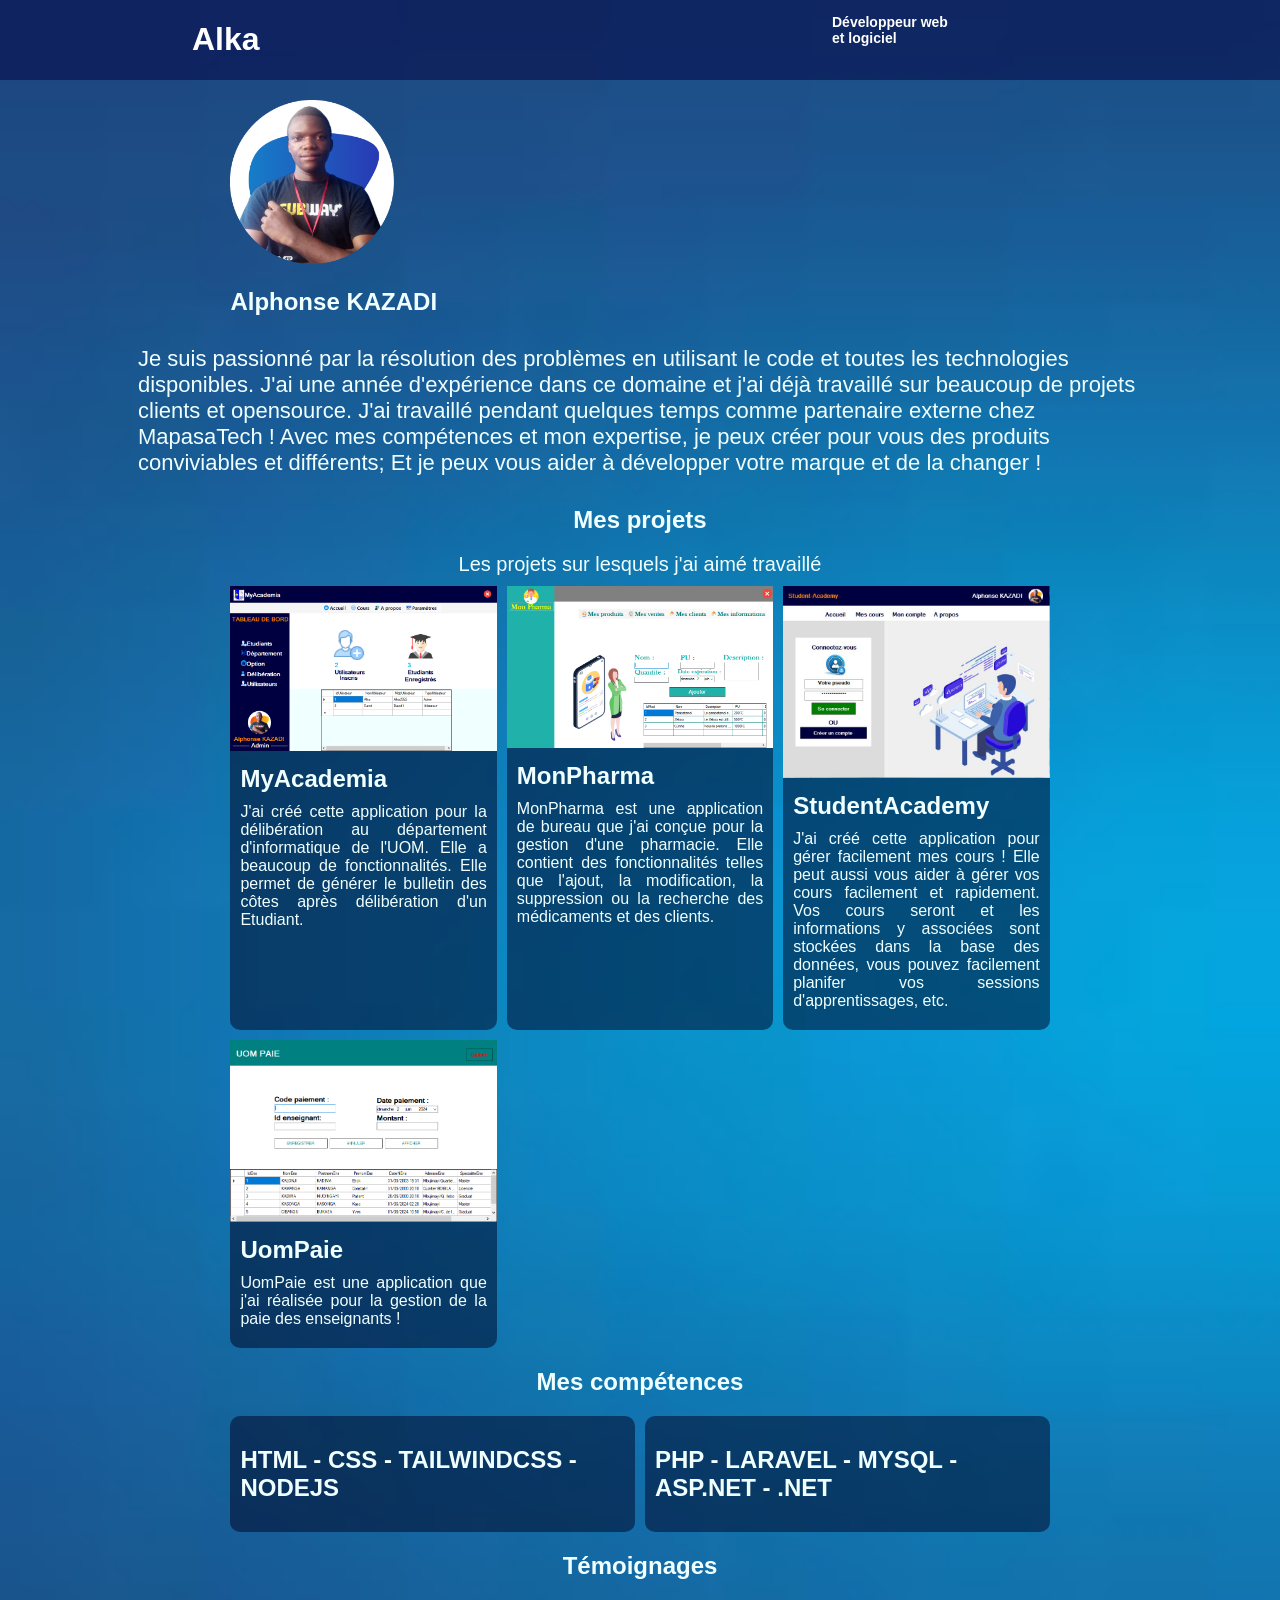
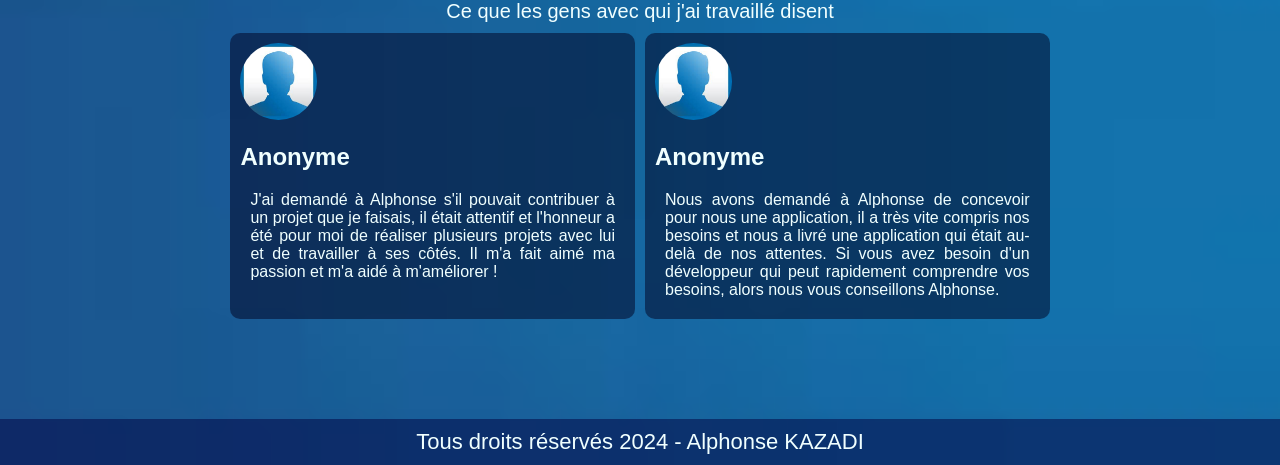
==== index.html @ d6b402c0 "Update index.html" ====
<!DOCTYPE html>
<html lang="en">
<head>
    <meta charset="UTF-8">
    <meta name="viewport" content="width=device-width, initial-scale=1.0">
    <title>Alphonse KAZADI - Développeur web</title>
    <link rel="stylesheet" href="src/Styles/style.css">
    <link rel="favicon" href="src/Img/Alphonse.png">
</head>
<body>
    <header>
        <h1>Alka</h1>
        <h3>Développeur web 
        </br>
        et logiciel</h3>            
    </header>
    <div class="main">
        <div>
            <img src="src/Img/alka.png" alt="My picture">
            <h2>Alphonse KAZADI</h2>
        </div>
    </div>
    <div class="intro">
        <p>Je suis passionné par la résolution des problèmes en utilisant le code et toutes les technologies disponibles.
            J'ai une année d'expérience dans ce domaine et j'ai déjà travaillé sur beaucoup de projets clients et opensource. J'ai travaillé pendant quelques temps comme partenaire externe chez MapasaTech !
            Avec mes compétences et mon expertise, je peux créer pour vous des produits conviviables et différents; Et je peux vous aider à développer votre marque et de la changer !
        </p>
    </div>

    <div class="pro1">
        <div>
            <h2>Mes projets</h2>
            <p>Les projets sur lesquels j'ai aimé travaillé</p>
        </div>
    </div>
    <div class="proj">
        <div class="box box1">
            <img src="src/Img/MyScreen1.png" alt="MyAcademia">
            <h2>MyAcademia</h2>
            <p>J'ai créé cette application pour la délibération au département d'informatique de l'UOM.
                Elle a beaucoup de fonctionnalités. Elle permet de générer le bulletin des côtes après délibération d'un Etudiant.
            </p>
        </div>
        <div class="box box1">
            <img src="src/Img/pharma.png" alt="MyAcademia">
            <h2>MonPharma</h2>
            <p>MonPharma est une application de bureau que j'ai conçue pour la gestion d'une pharmacie. Elle contient des fonctionnalités 
            telles que l'ajout, la modification, la suppression ou la recherche des médicaments et des clients.</p>
        </div>
        <div class="box box1">
            <img src="src/Img/st3.jpg" alt="Student Academy">
            <h2>StudentAcademy</h2>
            <p>J'ai créé cette application pour gérer facilement mes cours ! Elle peut aussi vous aider à gérer vos cours facilement et rapidement.
                Vos cours seront et les informations y associées sont stockées dans la base des données, vous pouvez facilement planifer vos sessions d'apprentissages, etc.
            </p>
        </div>
        <div class="box box1">
            <img src="src/Img/H1.png" alt="Uom Paie">
            <h2>UomPaie</h2>
            <p>UomPaie est une application que j'ai réalisée pour la gestion de la paie des enseignants !</p>
        </div>
    </div>
    <div class="pro1">
        <div>
            <h2>Mes compétences</h2>
        </div>
    </div>
    <div class="proj">
        <div class="box">
            <h2>HTML - CSS - TAILWINDCSS - NODEJS</h2>
        </div>
        <div class="box">
            <h2>PHP - LARAVEL - MYSQL - ASP.NET - .NET</h2>
        </div>
    </div>
    <div class="pro1">
        <div>
            <h2>Témoignages</h2>
            <p>Ce que les gens avec qui j'ai travaillé disent</p>
        </div>
    </div>
    <div class="proj tem">
        <div class="box">
            <img src="src/Img/photoIcon.jpg" alt="User">
            <h2>Anonyme</h2>
            <p>J'ai demandé à Alphonse s'il pouvait contribuer à un projet que  je faisais, il était attentif
                et l'honneur a été pour moi de réaliser plusieurs projets avec lui et de travailler à ses côtés.
                Il m'a fait aimé ma passion et m'a aidé à m'améliorer !
            </p>
        </div>
        <div class="box">
            <img src="src/Img/photoIcon.jpg" alt="User">
            <h2>Anonyme</h2>
            <p>Nous avons demandé à Alphonse de concevoir pour nous une application, il a très vite compris nos besoins
                et nous a livré une application qui était au-delà de nos attentes. Si vous avez besoin d'un développeur qui peut
                rapidement comprendre vos besoins, alors nous vous conseillons Alphonse.
            </p>
        </div>
    </div>
    <div class="foot">
        <p>Tous droits réservés 2024 - Alphonse KAZADI </p>
    </div>
</body>
</html>
---- src/Styles/style.css ----
*{
    font-family: Roboto, sans-serif;
}
body{
    margin: 0;
    padding: 0;
    background-image: url('../Img/bg.jpeg');
    background-repeat: no-repeat;
    background-size: cover;
    color: azure;
    font-family: Roboto, sans-serif;
}
img{
    width: 50%;
}
header{
    background-color: rgba(0,0,64,0.5);
    display: grid;
    grid-template-columns: repeat(auto-fit,minmax(100px,1fr));
    padding: 0 18% 0 15%;
    color: white;
    position: fixed;
    overflow: hidden;
    width: 100%;
    top: 0;
}
header h3{
    font-size: 14px;
}
.main{
    margin-top: 100px;
    display: grid;
    grid-template-columns: repeat(auto-fit,minmax(200px,1fr));
    padding: 0 18% 0 18%;
}
.main div img{
    width: 20%;
}
.main div p{
    font-size: 24px;
    color: white;
}
.intro{
    display: grid;
    grid-template-columns: repeat(auto-fit,minmax(200px,1fr));
    padding: 0 10% 0 10%;
}
.intro p{
    font-size: 22px;
    text-align: left;
}
.pro1{
    display: grid;
    grid-template-columns: repeat(auto-fit,minmax(200px,1fr));
    padding: 0 18% 0 18%;
}
.pro1 div{
    text-align: center;
}
.pro1 div p{
    font-size: 20px;
    text-align: center;
}
.proj{
    display: grid;
    grid-template-columns: repeat(auto-fit,minmax(200px,1fr));
    padding: 0 18% 0 18%; 
    gap: 10px;
}
.proj .box{
    padding: 10px;
    border-radius: 10px;
    background-color: rgba(0,0,32,0.5);
}
.proj .box1{
    padding-left: 0;
    padding-top: 0;
    padding-right: 0;
}
.proj .box1 h2, p{
    margin: 10px;
    text-align: justify;
}
.proj .box img{
    width: 100%;
    margin-top: 0;
}
.proj .box:hover{
    background-color: rgba(0,0, 1,0.15);
}
.tem .box img{
    width: 20%;
    border-radius: 50%;
}
.foot{
    display: grid;
    grid-template-columns: repeat(auto-fit,minmax(200px,1fr));
    padding: 0 18% 0 18%;
    text-align: center;  
    background-color: rgba(0,0,64,0.5); 
    margin-top: 100px;
}
.foot p{
    text-align: center;
    font-size: 22px;
}
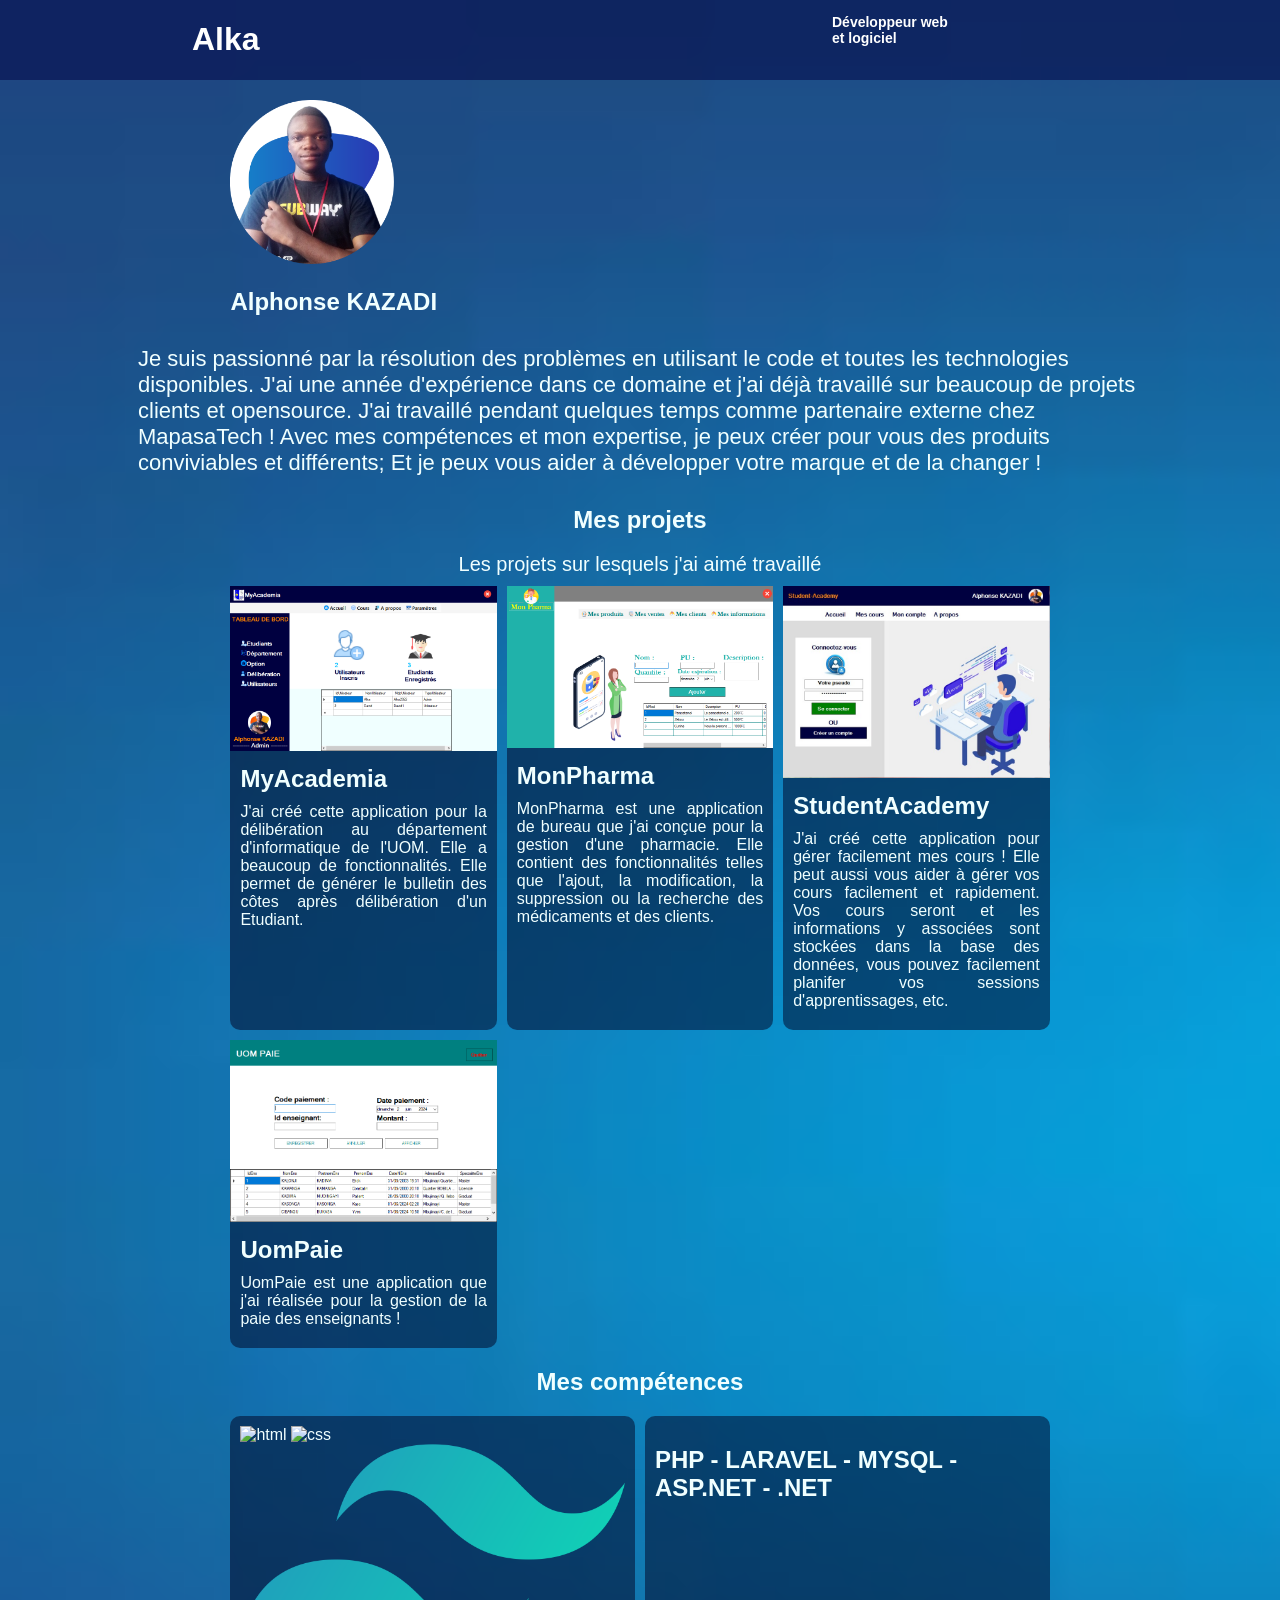
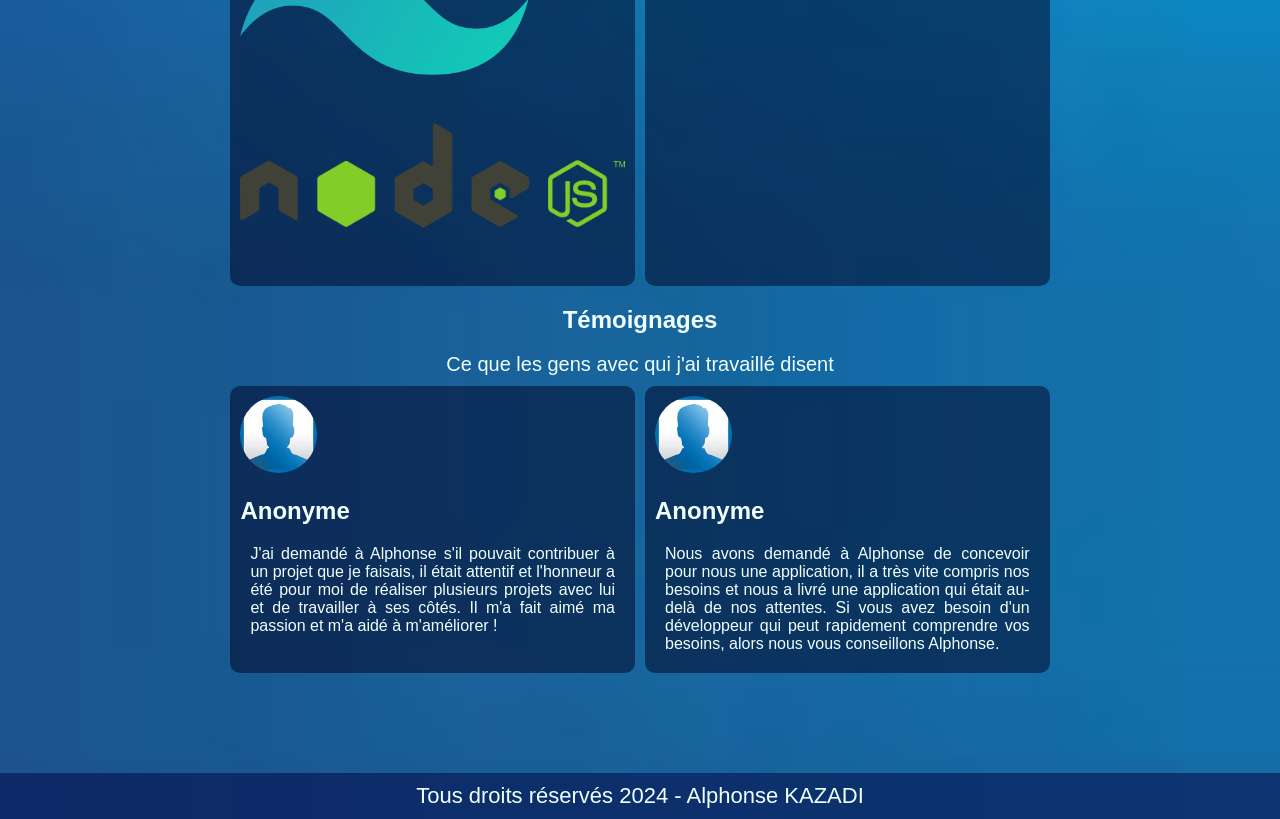
==== commit d6a3c6d7: "Update index.html" ====
--- a/index.html
+++ b/index.html
@@ -67,7 +67,11 @@
     </div>
     <div class="proj">
         <div class="box">
-            <h2>HTML - CSS - TAILWINDCSS - NODEJS</h2>
+            
+            <img src="src/Img/html/.png" alt="html" width="10%">
+            <img src="src/Img/css.png" alt="css" width="10%">
+            <img src="src/Img/tailwindcss.png" alt="tailwindcss" width="10%">
+            <img src="src/Img/nodejs.png" alt="nodejs" width="10%">
         </div>
         <div class="box">
             <h2>PHP - LARAVEL - MYSQL - ASP.NET - .NET</h2>
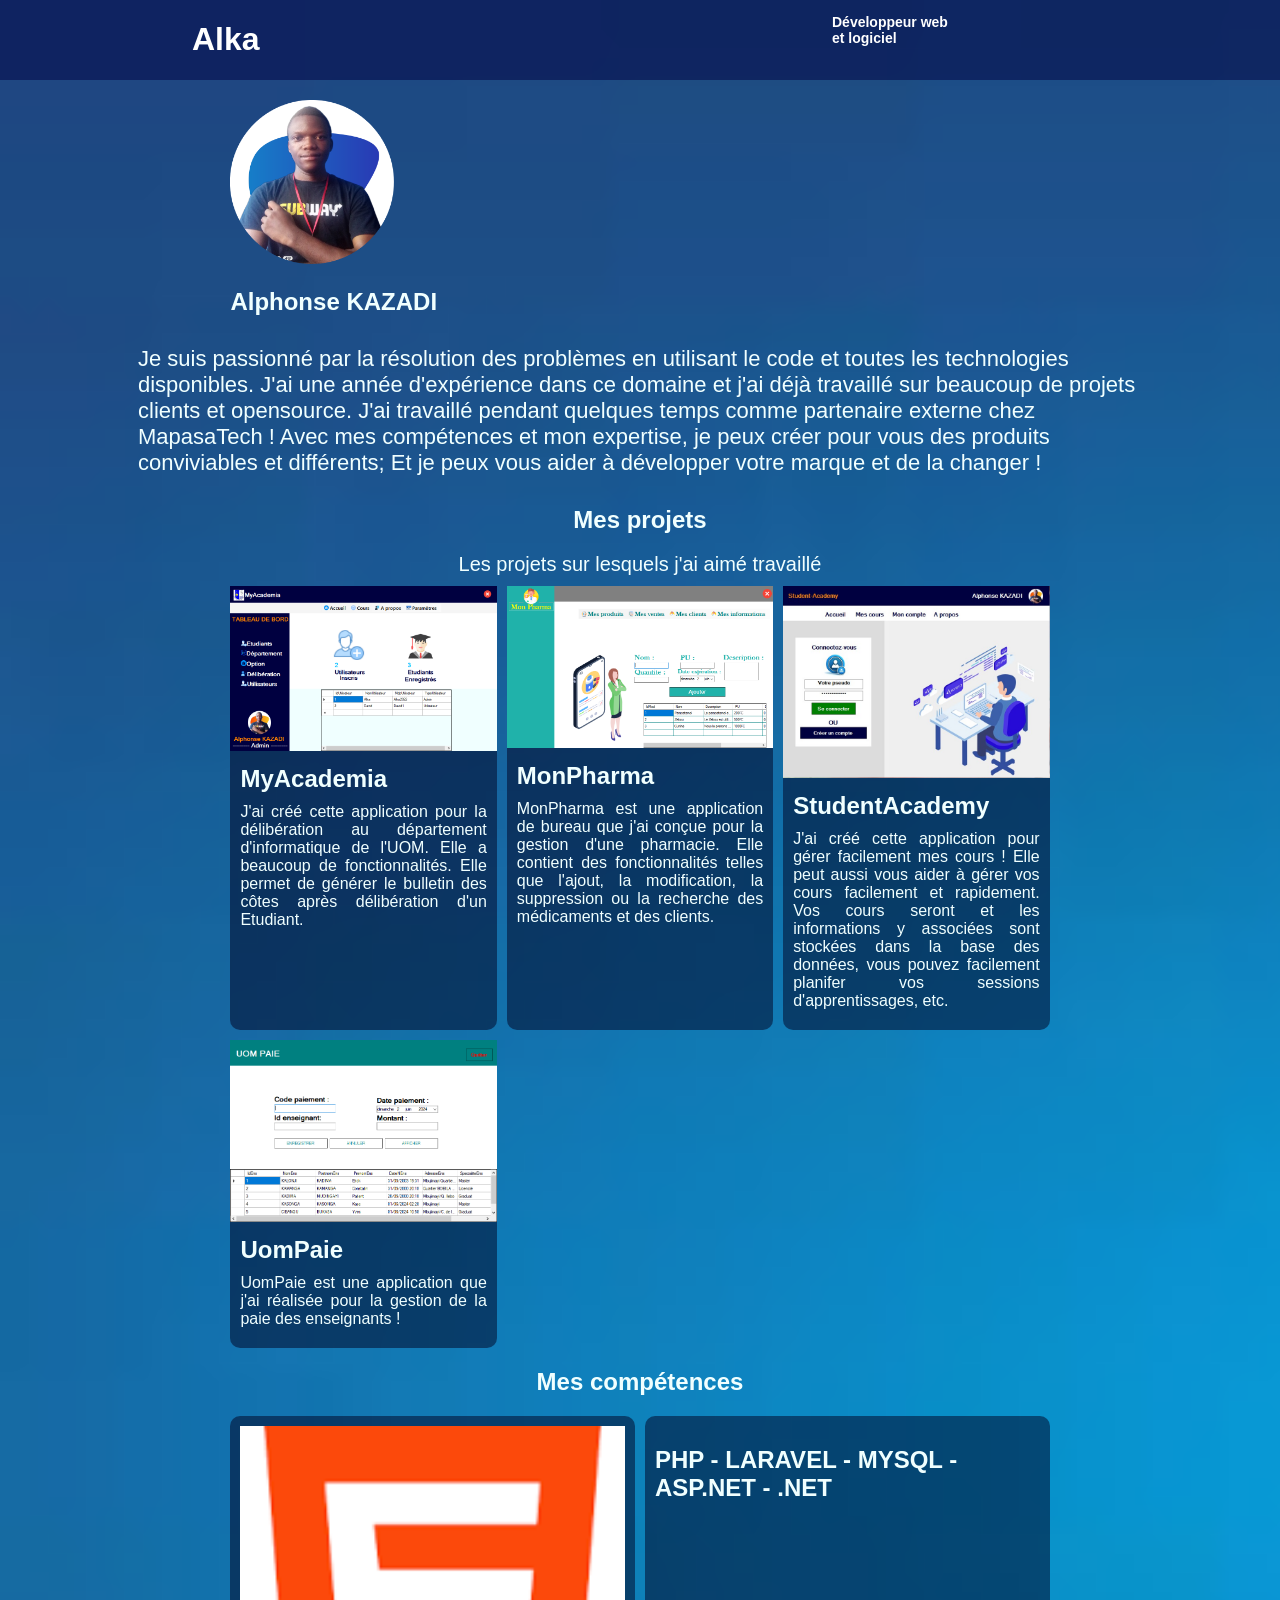
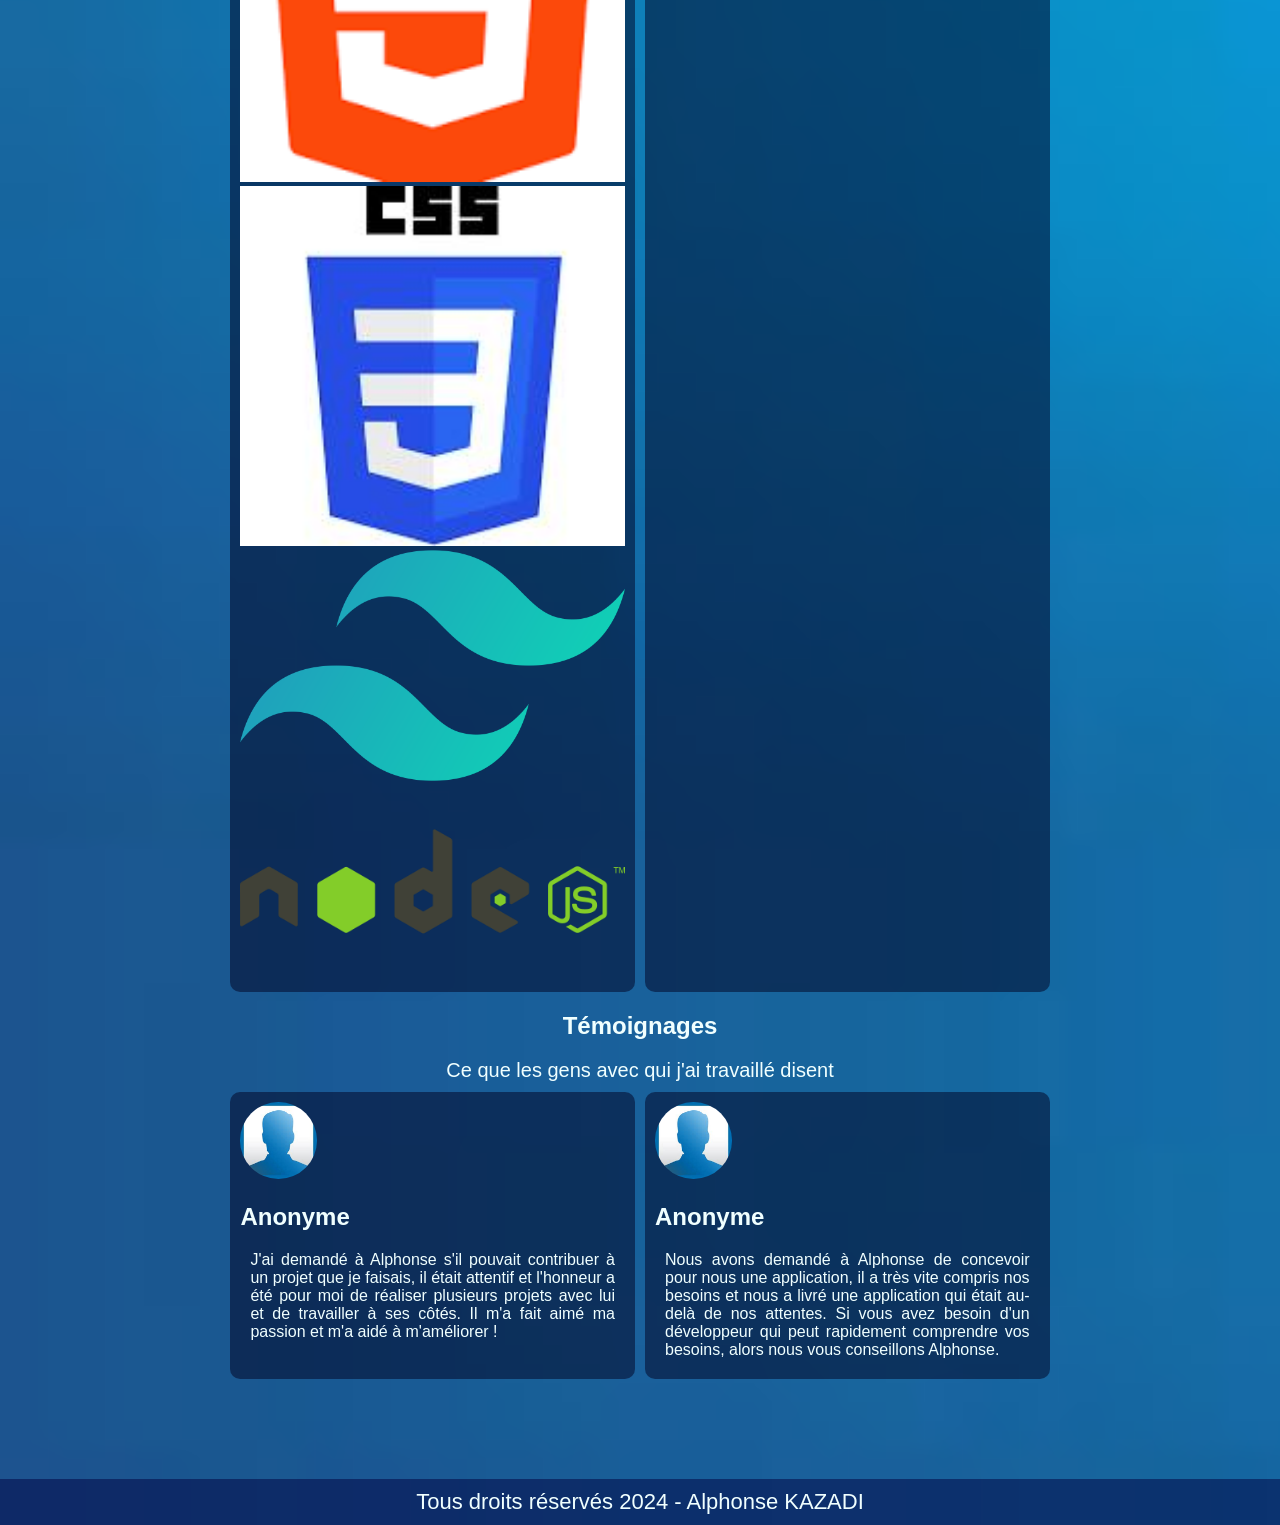
==== commit 6a68125c: "Update index.html" ====
--- a/index.html
+++ b/index.html
@@ -67,11 +67,10 @@
     </div>
     <div class="proj">
         <div class="box">
-            
-            <img src="src/Img/html/.png" alt="html" width="10%">
-            <img src="src/Img/css.png" alt="css" width="10%">
-            <img src="src/Img/tailwindcss.png" alt="tailwindcss" width="10%">
-            <img src="src/Img/nodejs.png" alt="nodejs" width="10%">
+            <img src="src/Img/html.png" alt="html" width="2%">
+            <img src="src/Img/css.jpeg" alt="css" width="2%">
+            <img src="src/Img/tailwindcss.png" alt="tailwindcss" width="2%">
+            <img src="src/Img/nodejs.png" alt="nodejs" width="2%">
         </div>
         <div class="box">
             <h2>PHP - LARAVEL - MYSQL - ASP.NET - .NET</h2>
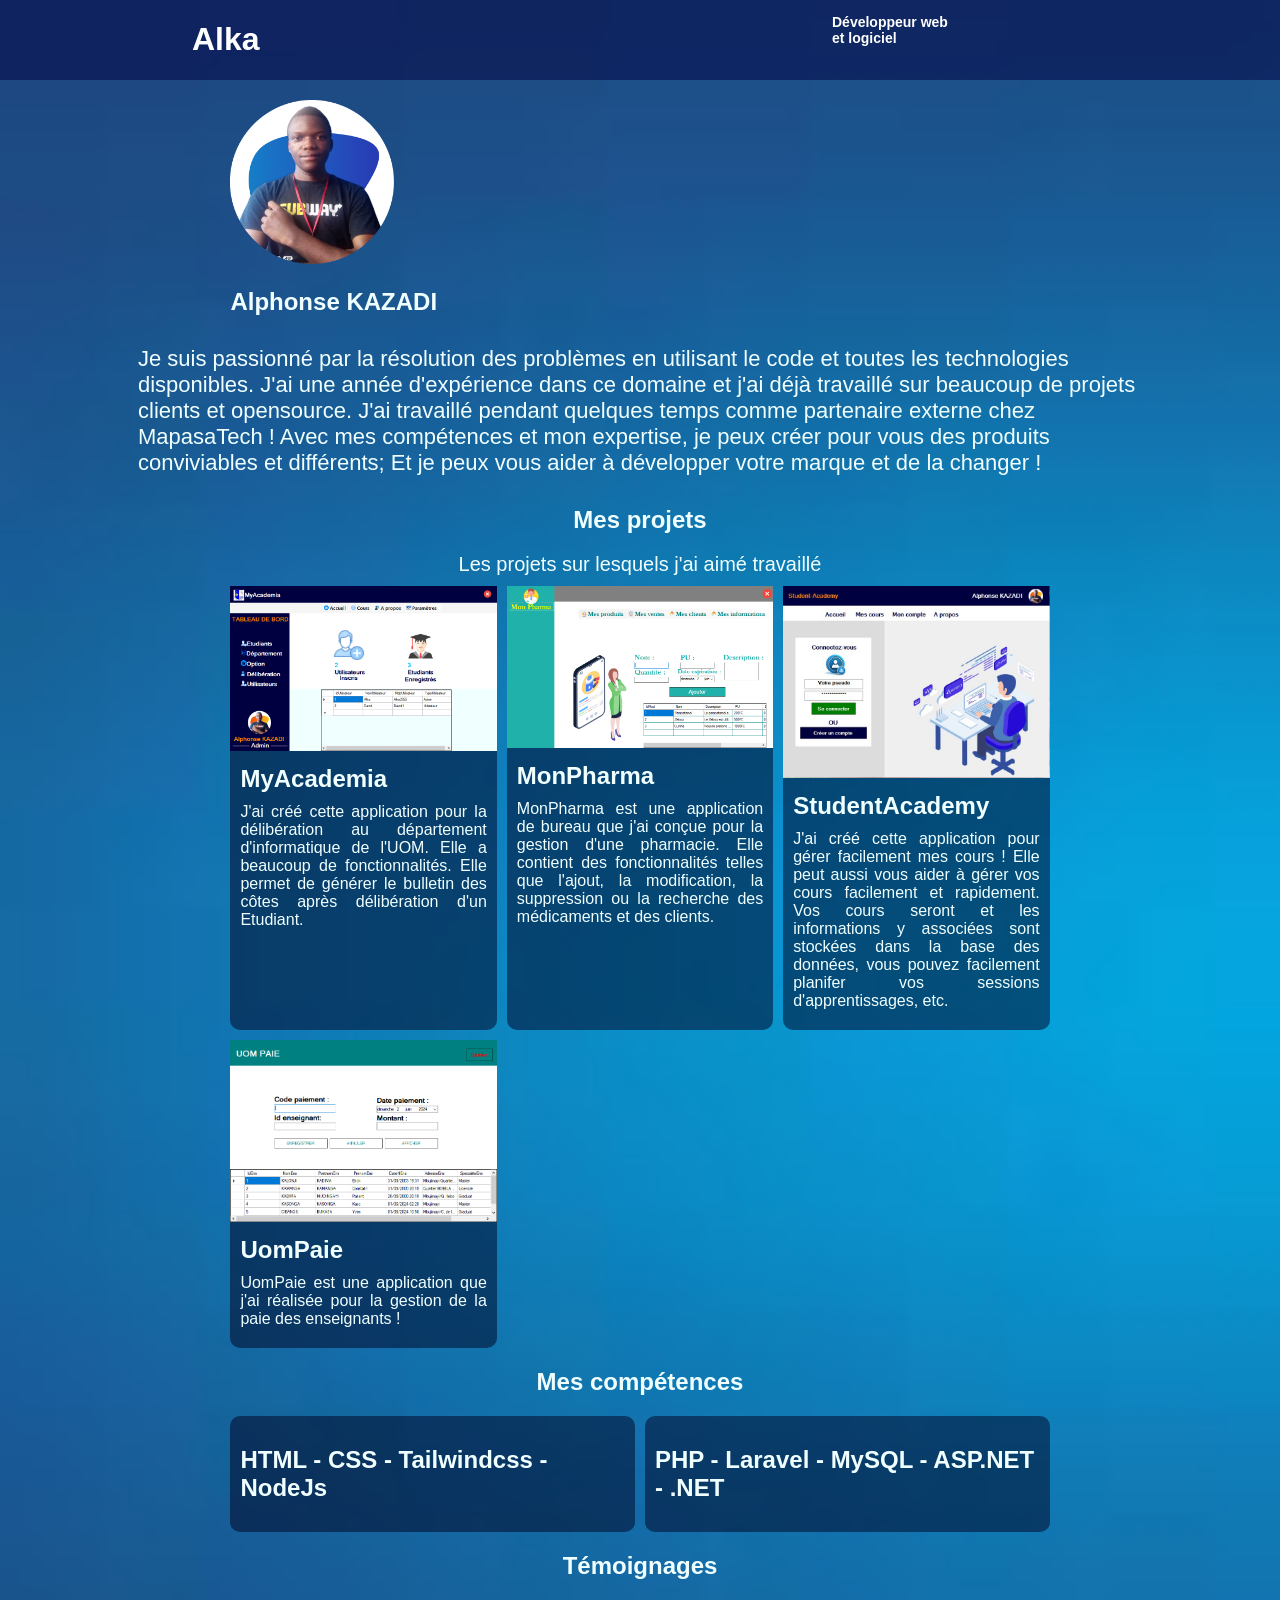
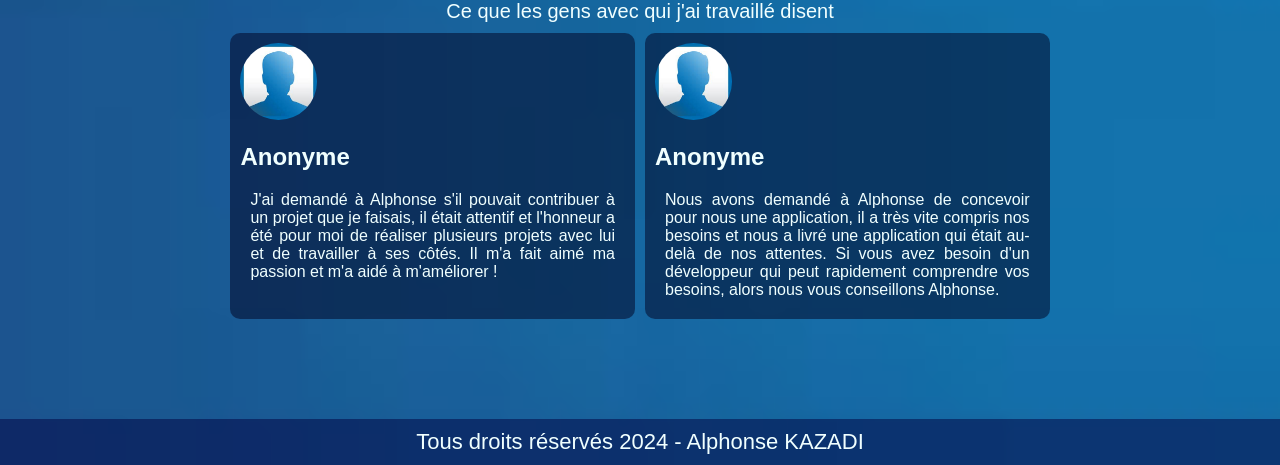
==== commit a702c78b: "Update index.html" ====
--- a/index.html
+++ b/index.html
@@ -66,14 +66,11 @@
         </div>
     </div>
     <div class="proj">
-        <div class="box">
-            <img src="src/Img/html.png" alt="html" width="2%">
-            <img src="src/Img/css.jpeg" alt="css" width="2%">
-            <img src="src/Img/tailwindcss.png" alt="tailwindcss" width="2%">
-            <img src="src/Img/nodejs.png" alt="nodejs" width="2%">
+        <div class="box ">
+            <h2> HTML - CSS - Tailwindcss - NodeJs </h2>
         </div>
         <div class="box">
-            <h2>PHP - LARAVEL - MYSQL - ASP.NET - .NET</h2>
+            <h2>PHP - Laravel - MySQL - ASP.NET - .NET</h2>
         </div>
     </div>
     <div class="pro1">
--- a/src/Styles/style.css
+++ b/src/Styles/style.css
@@ -72,6 +72,11 @@
     border-radius: 10px;
     background-color: rgba(0,0,32,0.5);
 }
+.proj .ico{
+    display: grid;
+    grid-template-columns: repeat(auto-fit,minmax(200px,1fr));
+    width: 8%;
+}
 .proj .box1{
     padding-left: 0;
     padding-top: 0;
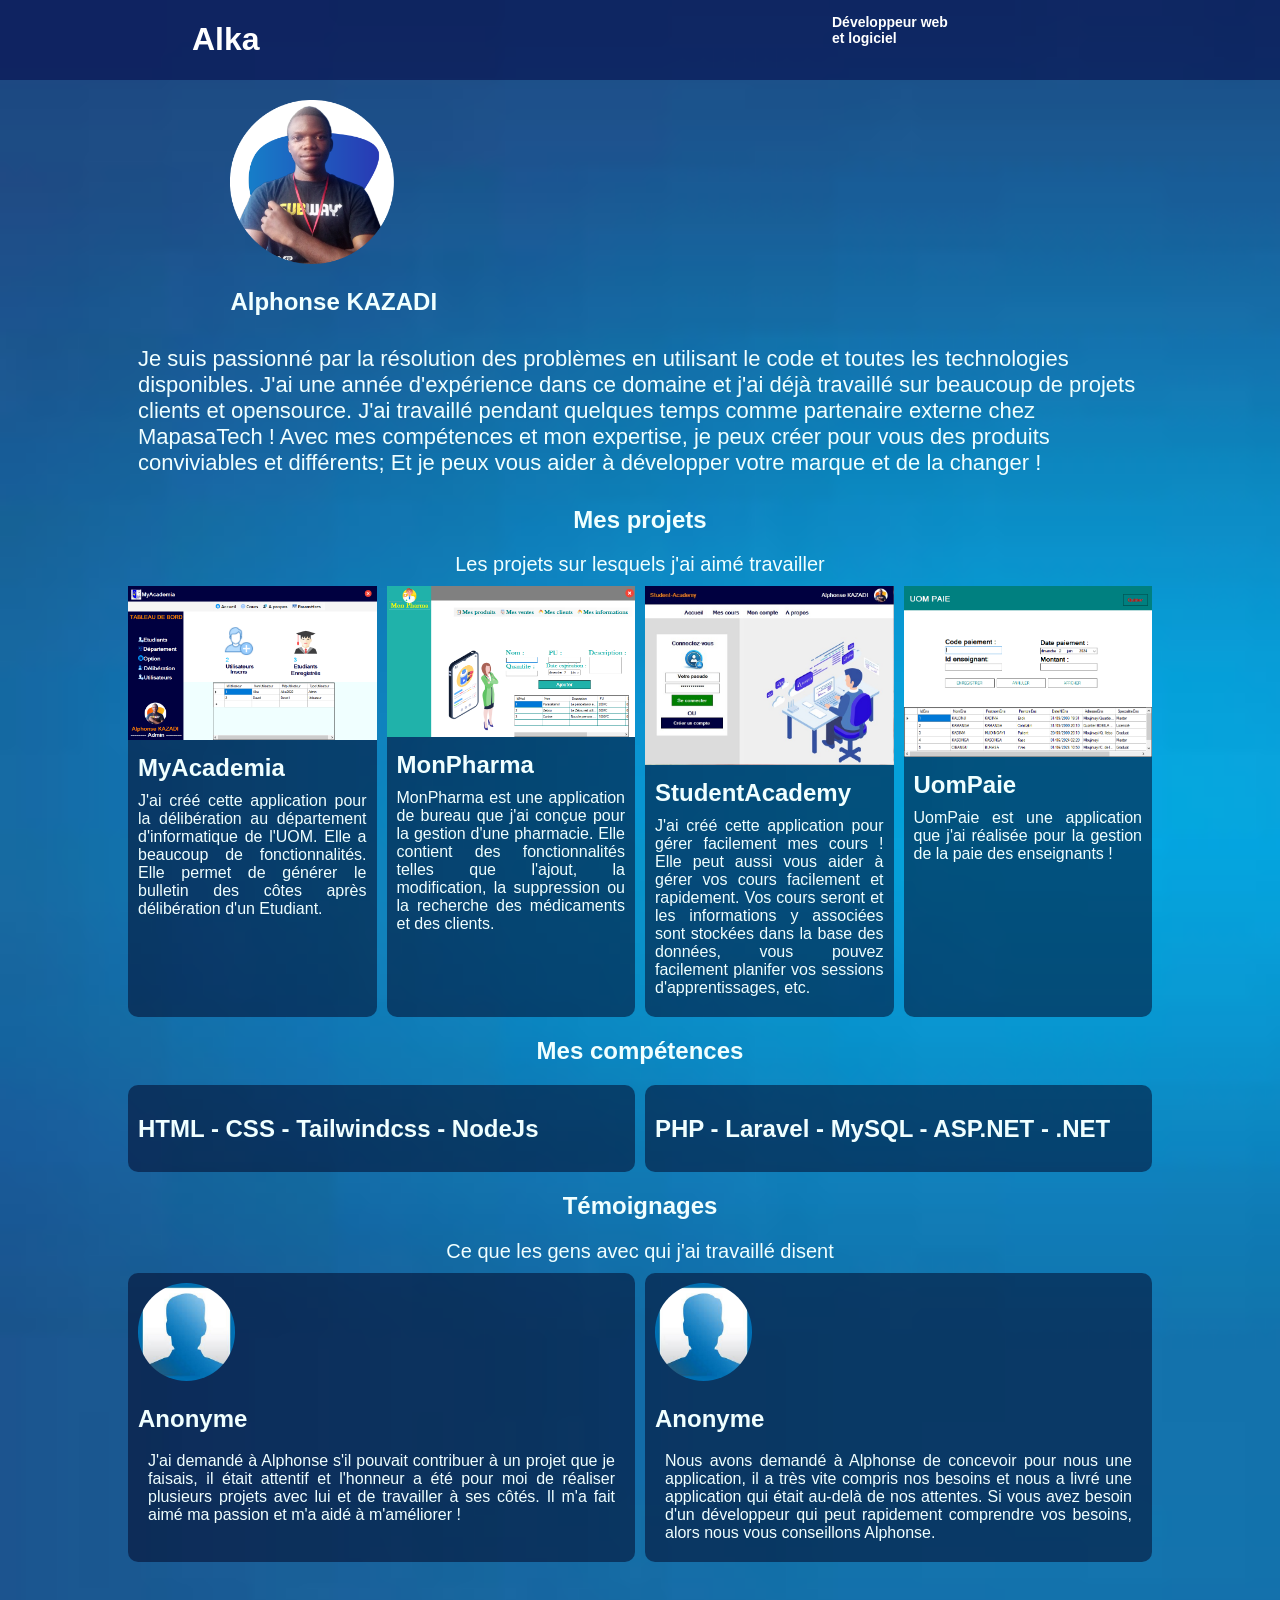
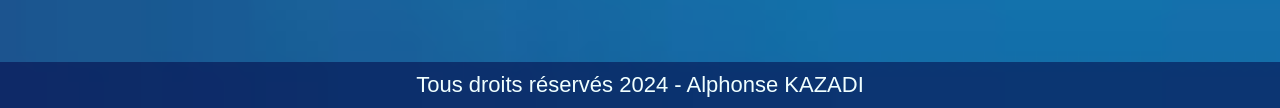
==== commit d57a998b: "Update index.html" ====
--- a/index.html
+++ b/index.html
@@ -30,7 +30,7 @@
     <div class="pro1">
         <div>
             <h2>Mes projets</h2>
-            <p>Les projets sur lesquels j'ai aimé travaillé</p>
+            <p>Les projets sur lesquels j'ai aimé travailler</p>
         </div>
     </div>
     <div class="proj">
--- a/src/Styles/style.css
+++ b/src/Styles/style.css
@@ -64,7 +64,7 @@
 .proj{
     display: grid;
     grid-template-columns: repeat(auto-fit,minmax(200px,1fr));
-    padding: 0 18% 0 18%; 
+    padding: 0 10% 0 10%; 
     gap: 10px;
 }
 .proj .box{
